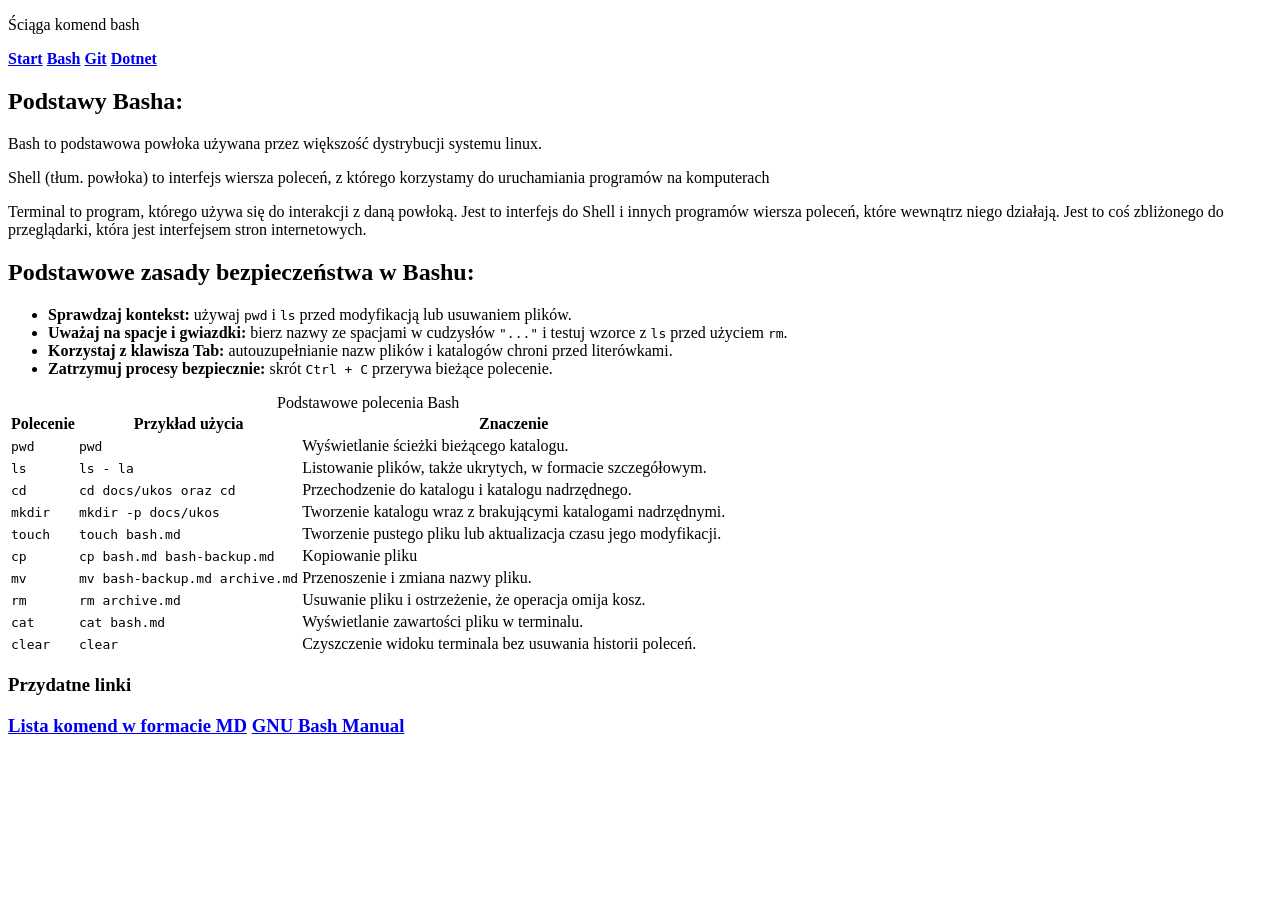
==== pages/bash.html @ 53c53a6f "feat: add Bash HTML cheatsheet" ====
<!doctype html>
<html lang="pl">


<head>
    <meta charset="utf-8">
    <meta name="viewport" content="width=device-width, initial-scale=1">
    <title>Ściąga bash</title>
    <link rel="stylesheet" href=".../styles.css">
</head>

<body>
    <header>
        <p>Ściąga komend bash</p>
        <nav aria-label="Główna nawigacja">
            <a href="index.html"><strong>Start</strong></a>
            <a href="/pages/bash.html"><strong>Bash</strong></a>
            <a href="/pages/git.html"><strong>Git</strong></a>
            <a href="/pages/dotnet.html"><strong>Dotnet</strong></a>
        </nav>
    </header>

    <main>
        <article>
            <h1>Podstawy Basha:</h1>
            <p>Bash to podstawowa powłoka używana przez większość dystrybucji systemu linux.</p>
            <p>Shell (tłum. powłoka) to interfejs wiersza poleceń, z którego korzystamy do uruchamiania programów na komputerach</p>
            <p>Terminal to program, którego używa się do interakcji z daną powłoką. Jest to interfejs do Shell i innych programów wiersza poleceń, które wewnątrz niego działają. Jest to coś zbliżonego do przeglądarki, która jest interfejsem stron internetowych. </p>
            <section>
                <h2>Podstawowe zasady bezpieczeństwa w Bashu:</h2>
                <ul>
                    <li><strong>Sprawdzaj kontekst:</strong> używaj <code>pwd</code> i <code>ls</code> przed modyfikacją lub usuwaniem plików.</li>
                    <li><strong>Uważaj na spacje i gwiazdki:</strong> bierz nazwy ze spacjami w cudzysłów <code>"..."</code> i testuj wzorce z <code>ls</code> przed użyciem <code>rm</code>.</li>
                    <li><strong>Korzystaj z klawisza Tab:</strong> autouzupełnianie nazw plików i katalogów chroni przed literówkami.</li>
                    <li><strong>Zatrzymuj procesy bezpiecznie:</strong> skrót <code>Ctrl + C</code> przerywa bieżące polecenie.</li>
                </ul>
            </section>

    <div>
  <table>
    <caption>Podstawowe polecenia Bash</caption>
    <thead>
      <tr><th>Polecenie</th><th>Przykład użycia</th><th>Znaczenie</th></tr>
    </thead>
    <tbody>
      <tr><td><code>pwd</code></td><td><code>pwd</code></td><td>Wyświetlanie ścieżki bieżącego katalogu.</td></tr>
<tr><td><code>ls</code></td><td><code>ls - la</code></td><td>Listowanie plików, także ukrytych, w formacie szczegółowym.</td></tr>
<tr><td><code>cd</code></td><td><code>cd docs/ukos oraz cd </code></td><td>Przechodzenie do katalogu i katalogu nadrzędnego.</td></tr>
<tr><td><code>mkdir</code></td><td><code>mkdir -p docs/ukos </code></td><td>Tworzenie katalogu wraz z brakującymi katalogami nadrzędnymi.</td></tr>
<tr><td><code>touch</code></td><td><code>touch bash.md</code></td><td>Tworzenie pustego pliku lub aktualizacja czasu jego modyfikacji.</td></tr>
<tr><td><code>cp</code></td><td><code>cp bash.md bash-backup.md</code></td><td>Kopiowanie pliku</td></tr>
<tr><td><code>mv</code></td><td><code>mv bash-backup.md archive.md</code></td><td>Przenoszenie i zmiana nazwy pliku.</td></tr>
<tr><td><code>rm</code></td><td><code>rm archive.md</code></td><td>Usuwanie pliku i ostrzeżenie, że operacja omija kosz. </td></tr>
<tr><td><code>cat</code></td><td><code>cat bash.md</code></td><td>Wyświetlanie zawartości pliku w terminalu.</td></tr>
<tr><td><code>clear</code></td><td><code>clear</code></td><td>Czyszczenie widoku terminala bez usuwania historii poleceń.</td></tr>
    </tbody>
  </table>
    </div>
        </article>
    </main>

    <footer>
        <h3>Przydatne linki<h3>
        <a href="../docs/ukos/bash.md"">Lista komend w formacie MD</a>
        <a href="https://www.gnu.org/software/bash/manual/"">GNU Bash Manual</a>
    </footer>
</body>

</html>
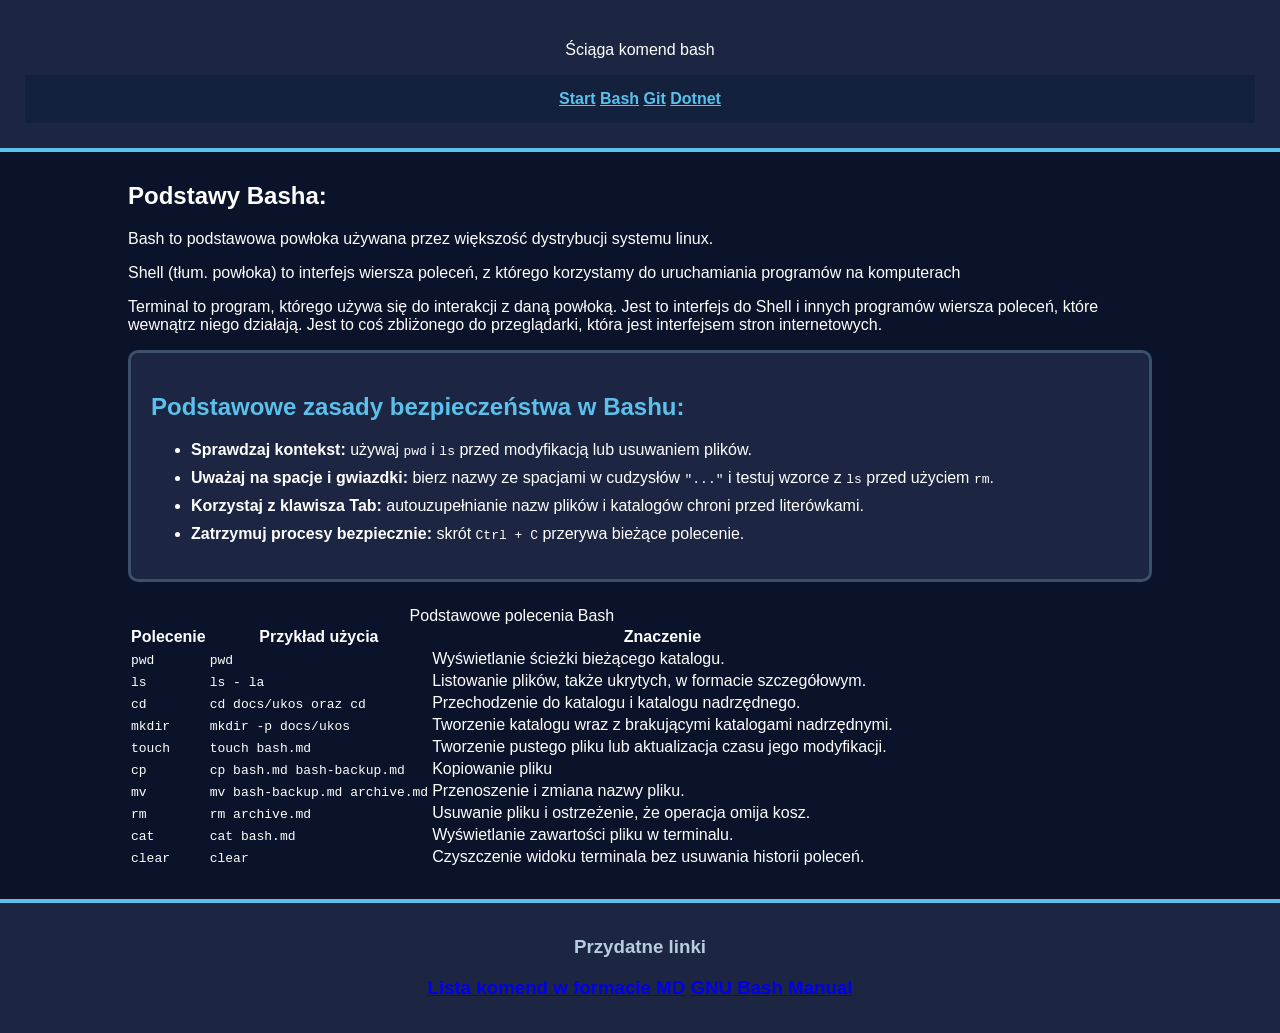
==== commit e8cbb0df: "fix: fixed navigation links to index and styles" ====
--- a/pages/bash.html
+++ b/pages/bash.html
@@ -6,14 +6,14 @@
     <meta charset="utf-8">
     <meta name="viewport" content="width=device-width, initial-scale=1">
     <title>Ściąga bash</title>
-    <link rel="stylesheet" href=".../styles.css">
+    <link rel="stylesheet" href="../styles.css">
 </head>
 
 <body>
     <header>
         <p>Ściąga komend bash</p>
         <nav aria-label="Główna nawigacja">
-            <a href="index.html"><strong>Start</strong></a>
+            <a href="../index.html"><strong>Start</strong></a>
             <a href="/pages/bash.html"><strong>Bash</strong></a>
             <a href="/pages/git.html"><strong>Git</strong></a>
             <a href="/pages/dotnet.html"><strong>Dotnet</strong></a>
--- a/styles.css
+++ b/styles.css
@@ -0,0 +1,89 @@
+
+/* Ustawienia strony */
+body {
+    margin: 0;
+    font-family: Arial, sans-serif;
+    background-color: #0b132b;
+    color: #ffffff;
+}
+
+/* Nagłówek */
+header {
+    background-color: #1c2541;
+    color: white;
+    text-align: center;
+    padding: 25px;
+    border-bottom: 4px solid #5bc0eb;
+}
+
+header h1 {
+    font-size: 36px;
+}
+
+/* Nawigacja */
+nav {
+    background-color: #14213d;
+    text-align: center;
+    padding: 15px;
+}
+
+nav ul {
+    padding: 0;
+}
+
+nav li {
+    display: inline;
+    margin: 15px;
+}
+
+nav a {
+    color: #5bc0eb;
+    font-weight: bold;
+}
+
+nav a:hover {
+    color: white;
+}
+
+/* Główna zawartość */
+main {
+    width: 80%;
+    margin: 30px auto;
+}
+
+/* Sekcje */
+section {
+    background-color: #1c2541;
+    border: 3px solid #3a506b;
+    border-radius: 10px;
+    padding: 20px;
+    margin-bottom: 25px;
+}
+
+section h2 {
+    color: #5bc0eb;
+}
+
+/* Listy */
+li {
+    margin-bottom: 10px;
+}
+
+/* Linki w sekcjach */
+section a {
+    color: #5bc0eb;
+}
+
+section a:hover {
+    color: white;
+    text-decoration: underline;
+}
+
+/* Stopka */
+footer {
+    background-color: #1c2541;
+    color: #b8cce0;
+    text-align: center;
+    padding: 15px;
+    border-top: 4px solid #5bc0eb;
+}
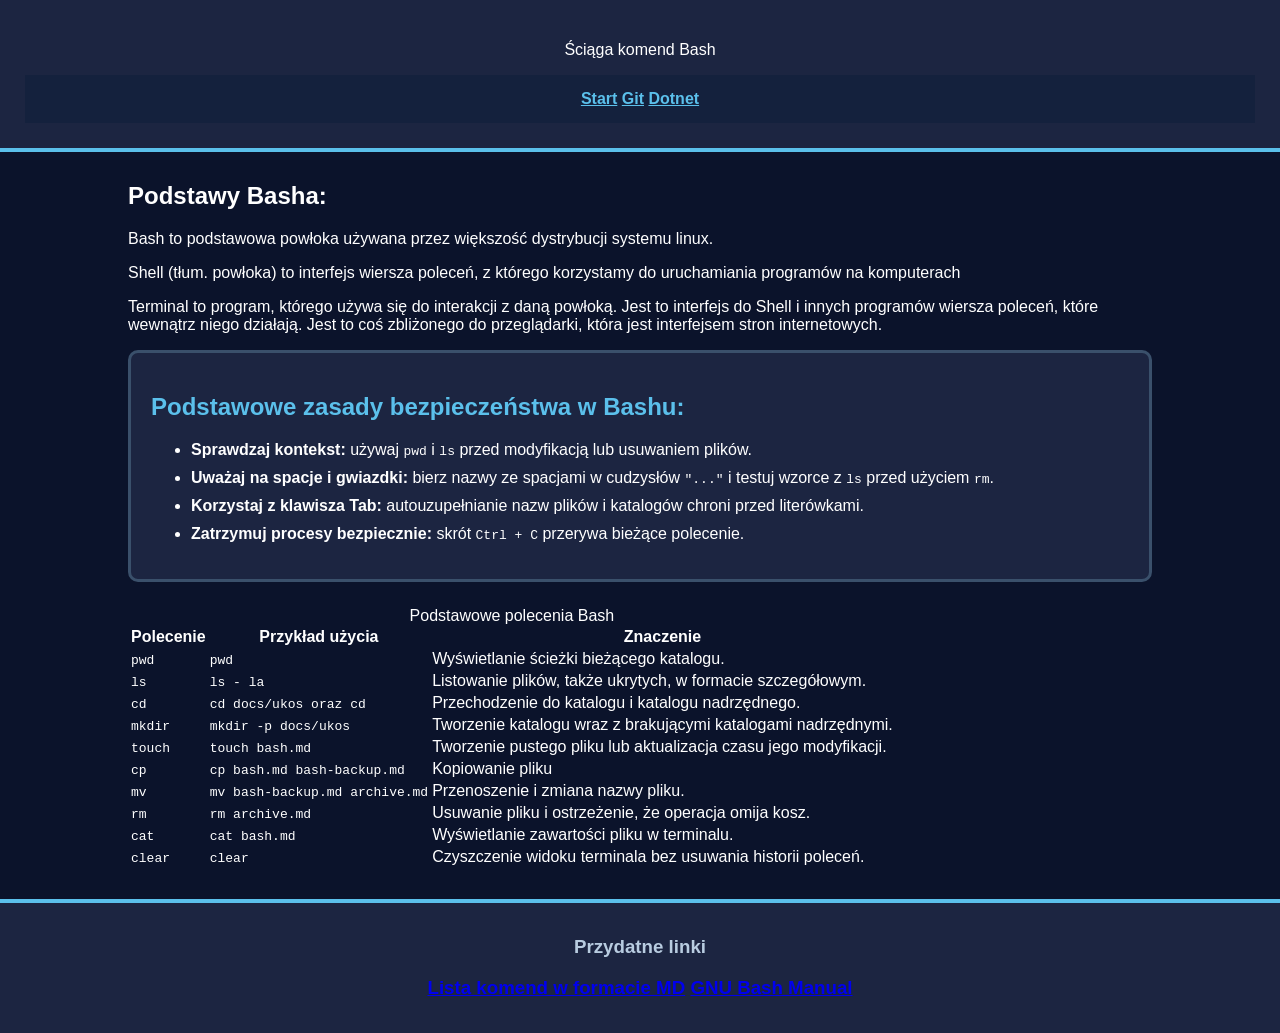
==== commit 111cb5fc: "feat: add .NET CLI HTML cheatsheet, fix: fixed links to pages" ====
--- a/pages/bash.html
+++ b/pages/bash.html
@@ -5,18 +5,17 @@
 <head>
     <meta charset="utf-8">
     <meta name="viewport" content="width=device-width, initial-scale=1">
-    <title>Ściąga bash</title>
+    <title>Ściąga Bash</title>
     <link rel="stylesheet" href="../styles.css">
 </head>
 
 <body>
     <header>
-        <p>Ściąga komend bash</p>
+        <p>Ściąga komend Bash</p>
         <nav aria-label="Główna nawigacja">
             <a href="../index.html"><strong>Start</strong></a>
-            <a href="/pages/bash.html"><strong>Bash</strong></a>
-            <a href="/pages/git.html"><strong>Git</strong></a>
-            <a href="/pages/dotnet.html"><strong>Dotnet</strong></a>
+            <a href="git.html"><strong>Git</strong></a>
+            <a href="dotnet-cli.html"><strong>Dotnet</strong></a>
         </nav>
     </header>
 
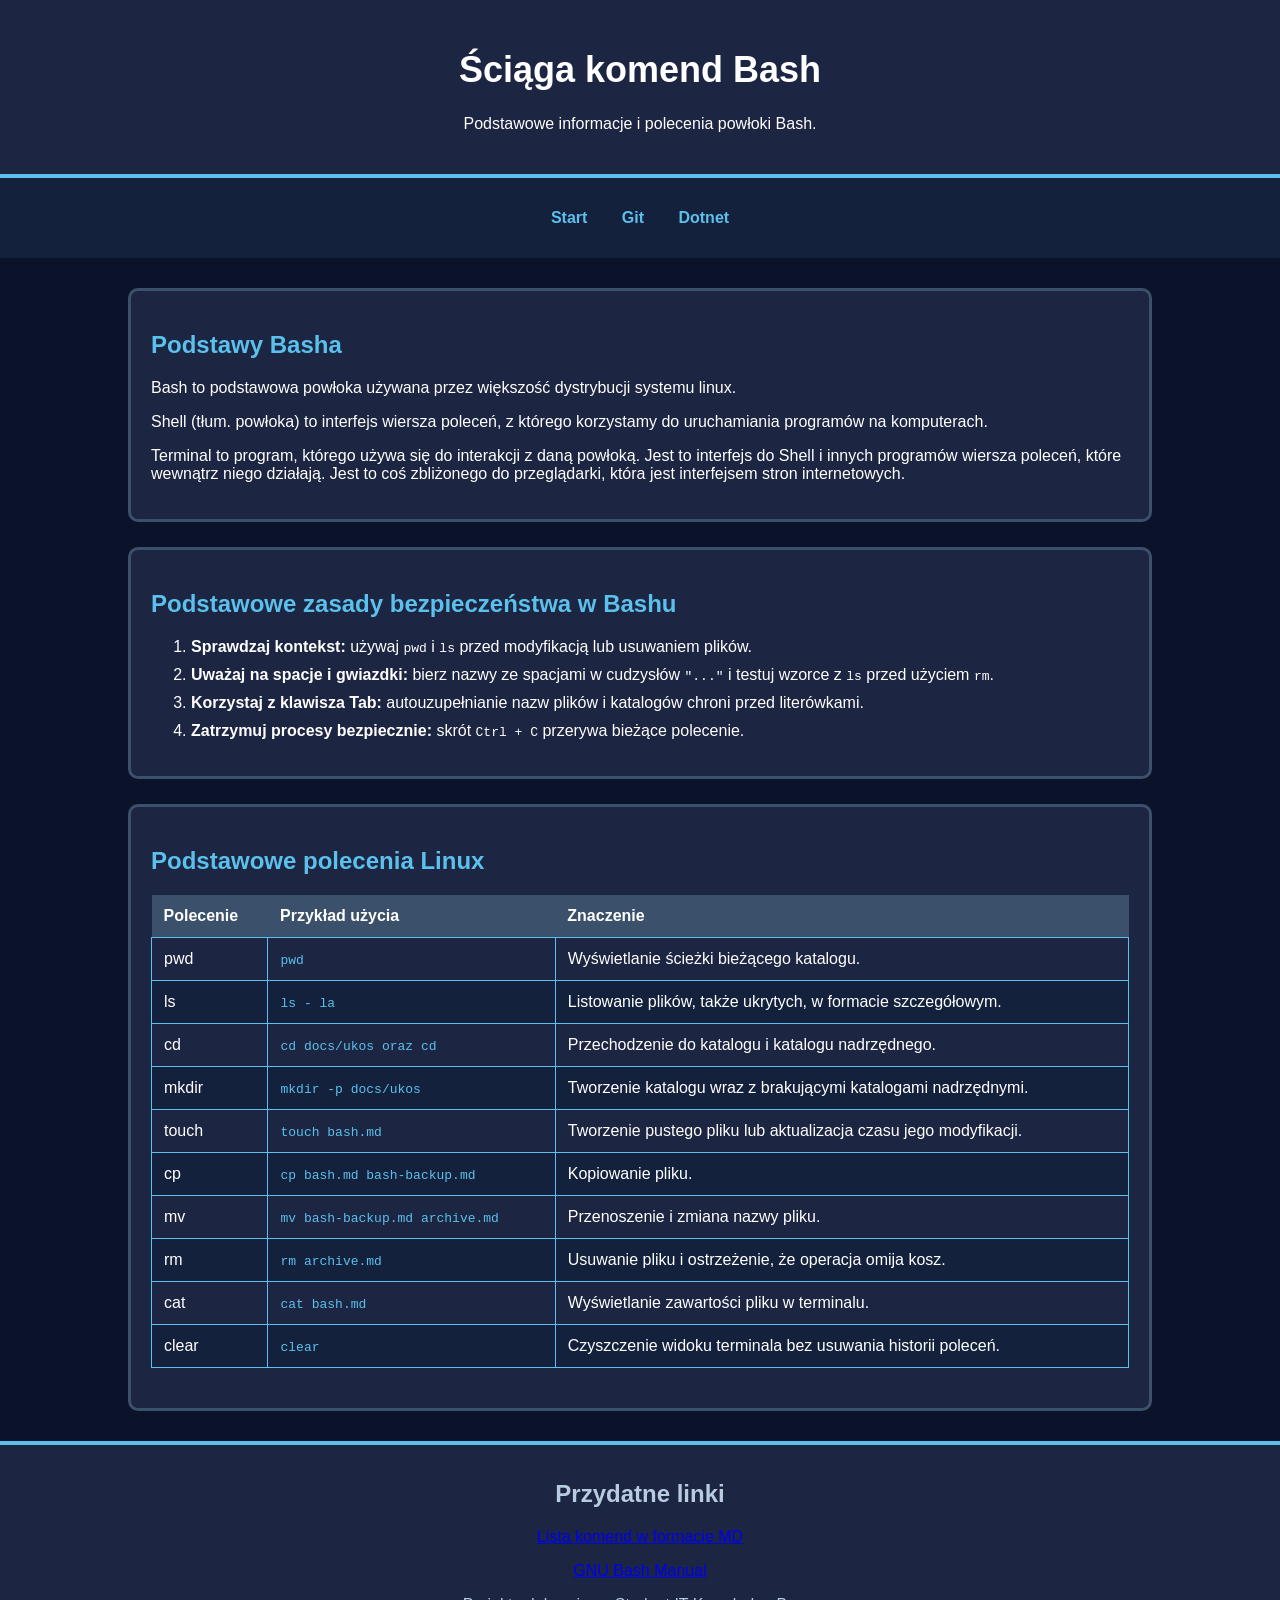
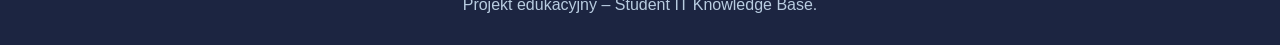
==== commit faf4f9c9: "final changes" ====
--- a/pages/bash.html
+++ b/pages/bash.html
@@ -1,68 +1,132 @@
-<!doctype html>
+
+<!DOCTYPE html>
 <html lang="pl">
-
-
 <head>
-    <meta charset="utf-8">
-    <meta name="viewport" content="width=device-width, initial-scale=1">
-    <title>Ściąga Bash</title>
+    <meta charset="UTF-8">
+    <meta name="viewport" content="width=device-width, initial-scale=1.0">
+    <title>Podstawy Bash – Baza wiedzy studenta</title>
     <link rel="stylesheet" href="../styles.css">
 </head>
+<body>
 
-<body>
     <header>
-        <p>Ściąga komend Bash</p>
-        <nav aria-label="Główna nawigacja">
-            <a href="../index.html"><strong>Start</strong></a>
-            <a href="git.html"><strong>Git</strong></a>
-            <a href="dotnet-cli.html"><strong>Dotnet</strong></a>
-        </nav>
+        <h1>Ściąga komend Bash</h1>
+        <p>Podstawowe informacje i polecenia powłoki Bash.</p>
     </header>
 
+    <nav>
+        <ul>
+            <li><a href="../index.html">Start</a></li>
+            <li><a href="git.html">Git</a></li>
+            <li><a href="dotnet-cli.html">Dotnet</a></li>
+        </ul>
+    </nav>
     <main>
-        <article>
-            <h1>Podstawy Basha:</h1>
-            <p>Bash to podstawowa powłoka używana przez większość dystrybucji systemu linux.</p>
-            <p>Shell (tłum. powłoka) to interfejs wiersza poleceń, z którego korzystamy do uruchamiania programów na komputerach</p>
-            <p>Terminal to program, którego używa się do interakcji z daną powłoką. Jest to interfejs do Shell i innych programów wiersza poleceń, które wewnątrz niego działają. Jest to coś zbliżonego do przeglądarki, która jest interfejsem stron internetowych. </p>
-            <section>
-                <h2>Podstawowe zasady bezpieczeństwa w Bashu:</h2>
-                <ul>
-                    <li><strong>Sprawdzaj kontekst:</strong> używaj <code>pwd</code> i <code>ls</code> przed modyfikacją lub usuwaniem plików.</li>
-                    <li><strong>Uważaj na spacje i gwiazdki:</strong> bierz nazwy ze spacjami w cudzysłów <code>"..."</code> i testuj wzorce z <code>ls</code> przed użyciem <code>rm</code>.</li>
-                    <li><strong>Korzystaj z klawisza Tab:</strong> autouzupełnianie nazw plików i katalogów chroni przed literówkami.</li>
-                    <li><strong>Zatrzymuj procesy bezpiecznie:</strong> skrót <code>Ctrl + C</code> przerywa bieżące polecenie.</li>
-                </ul>
-            </section>
-
-    <div>
-  <table>
-    <caption>Podstawowe polecenia Bash</caption>
-    <thead>
-      <tr><th>Polecenie</th><th>Przykład użycia</th><th>Znaczenie</th></tr>
-    </thead>
-    <tbody>
-      <tr><td><code>pwd</code></td><td><code>pwd</code></td><td>Wyświetlanie ścieżki bieżącego katalogu.</td></tr>
-<tr><td><code>ls</code></td><td><code>ls - la</code></td><td>Listowanie plików, także ukrytych, w formacie szczegółowym.</td></tr>
-<tr><td><code>cd</code></td><td><code>cd docs/ukos oraz cd </code></td><td>Przechodzenie do katalogu i katalogu nadrzędnego.</td></tr>
-<tr><td><code>mkdir</code></td><td><code>mkdir -p docs/ukos </code></td><td>Tworzenie katalogu wraz z brakującymi katalogami nadrzędnymi.</td></tr>
-<tr><td><code>touch</code></td><td><code>touch bash.md</code></td><td>Tworzenie pustego pliku lub aktualizacja czasu jego modyfikacji.</td></tr>
-<tr><td><code>cp</code></td><td><code>cp bash.md bash-backup.md</code></td><td>Kopiowanie pliku</td></tr>
-<tr><td><code>mv</code></td><td><code>mv bash-backup.md archive.md</code></td><td>Przenoszenie i zmiana nazwy pliku.</td></tr>
-<tr><td><code>rm</code></td><td><code>rm archive.md</code></td><td>Usuwanie pliku i ostrzeżenie, że operacja omija kosz. </td></tr>
-<tr><td><code>cat</code></td><td><code>cat bash.md</code></td><td>Wyświetlanie zawartości pliku w terminalu.</td></tr>
-<tr><td><code>clear</code></td><td><code>clear</code></td><td>Czyszczenie widoku terminala bez usuwania historii poleceń.</td></tr>
-    </tbody>
-  </table>
-    </div>
-        </article>
+        <section id="wprowadzenie">
+            <h2>Podstawy Basha</h2>
+            <p>
+                Bash to podstawowa powłoka używana przez większość dystrybucji systemu linux.
+            </p>
+            <p>
+                Shell (tłum. powłoka) to interfejs wiersza poleceń, z którego korzystamy do uruchamiania programów na komputerach.
+            </p>
+            <p>
+                Terminal to program, którego używa się do interakcji z daną powłoką. Jest to interfejs do Shell i innych programów wiersza poleceń, które wewnątrz niego działają. Jest to coś zbliżonego do przeglądarki, która jest interfejsem stron internetowych.
+            </p>
+        </section>
+        <section id="bezpieczenstwo">
+            <h2>Podstawowe zasady bezpieczeństwa w Bashu</h2>
+            <ol>
+                <li>
+                    <strong>Sprawdzaj kontekst:</strong>
+                    używaj <code>pwd</code> i <code>ls</code> przed modyfikacją lub usuwaniem plików.
+                </li>
+                <li>
+                    <strong>Uważaj na spacje i gwiazdki:</strong>
+                    bierz nazwy ze spacjami w cudzysłów <code>"..."</code> i testuj wzorce z <code>ls</code> przed użyciem <code>rm</code>.
+                </li>
+                <li>
+                    <strong>Korzystaj z klawisza Tab:</strong>
+                    autouzupełnianie nazw plików i katalogów chroni przed literówkami.
+                </li>
+                <li>
+                    <strong>Zatrzymuj procesy bezpiecznie:</strong>
+                    skrót <code>Ctrl + C</code> przerywa bieżące polecenie.
+                </li>
+            </ol>
+        </section>    
+        <section id="polecenia">
+            <h2>Podstawowe polecenia Linux</h2>
+            <table>
+                <tr>
+                    <th>Polecenie</th>
+                    <th>Przykład użycia</th>
+                    <th>Znaczenie</th>
+                </tr>
+                <tr>
+                    <td>pwd</td>
+                    <td><code>pwd</code></td>
+                    <td>Wyświetlanie ścieżki bieżącego katalogu.</td>
+                </tr>
+                <tr>
+                    <td>ls</td>
+                    <td><code>ls - la</code></td>
+                    <td>Listowanie plików, także ukrytych, w formacie szczegółowym.</td>
+                </tr>
+                <tr>
+                    <td>cd</td>
+                    <td><code>cd docs/ukos oraz cd </code></td>
+                    <td>Przechodzenie do katalogu i katalogu nadrzędnego.</td>
+                </tr>
+                <tr>
+                    <td>mkdir</td>
+                    <td><code>mkdir -p docs/ukos</code></td>
+                    <td>Tworzenie katalogu wraz z brakującymi katalogami nadrzędnymi.</td>
+                </tr>
+                <tr>
+                    <td>touch</td>
+                    <td><code>touch bash.md</code></td>
+                    <td>Tworzenie pustego pliku lub aktualizacja czasu jego modyfikacji.</td>
+                </tr>
+                <tr>
+                    <td>cp</td>
+                    <td><code>cp bash.md bash-backup.md</code></td>
+                    <td>Kopiowanie pliku.</td>
+                </tr>
+                <tr>
+                    <td>mv</td>
+                    <td><code>mv bash-backup.md archive.md</code></td>
+                    <td>Przenoszenie i zmiana nazwy pliku.</td>
+                </tr>
+                <tr>
+                    <td>rm</td>
+                    <td><code>rm archive.md</code></td>
+                    <td>Usuwanie pliku i ostrzeżenie, że operacja omija kosz.</td>
+                </tr>
+                <tr>
+                    <td>cat</td>
+                    <td><code>cat bash.md</code></td>
+                    <td>Wyświetlanie zawartości pliku w terminalu.</td>
+                </tr>
+                <tr>
+                    <td>clear</td>
+                    <td><code>clear</code></td>
+                    <td>Czyszczenie widoku terminala bez usuwania historii poleceń.</td>
+                </tr>
+            </table>
+        </section>
     </main>
-
     <footer>
-        <h3>Przydatne linki<h3>
-        <a href="../docs/ukos/bash.md"">Lista komend w formacie MD</a>
-        <a href="https://www.gnu.org/software/bash/manual/"">GNU Bash Manual</a>
+        <h2>Przydatne linki</h2>
+        <p>
+            <a href="../docs/ukos/bash.md">Lista komend w formacie MD</a>
+        </p>
+        <p>
+            <a href="https://www.gnu.org/software/bash/manual/" target="_blank">
+                GNU Bash Manual
+            </a>
+        </p>
+        <p>Projekt edukacyjny – Student IT Knowledge Base.</p>
     </footer>
 </body>
-
 </html>
--- a/styles.css
+++ b/styles.css
@@ -6,7 +6,6 @@
     background-color: #0b132b;
     color: #ffffff;
 }
-
 /* Nagłówek */
 header {
     background-color: #1c2541;
@@ -15,42 +14,35 @@
     padding: 25px;
     border-bottom: 4px solid #5bc0eb;
 }
-
 header h1 {
     font-size: 36px;
 }
-
 /* Nawigacja */
 nav {
     background-color: #14213d;
     text-align: center;
     padding: 15px;
 }
-
 nav ul {
     padding: 0;
 }
-
 nav li {
     display: inline;
     margin: 15px;
 }
-
 nav a {
     color: #5bc0eb;
     font-weight: bold;
+    text-decoration: none;
 }
-
 nav a:hover {
     color: white;
 }
-
 /* Główna zawartość */
 main {
     width: 80%;
     margin: 30px auto;
 }
-
 /* Sekcje */
 section {
     background-color: #1c2541;
@@ -59,26 +51,22 @@
     padding: 20px;
     margin-bottom: 25px;
 }
-
 section h2 {
     color: #5bc0eb;
 }
-
 /* Listy */
 li {
     margin-bottom: 10px;
 }
-
 /* Linki w sekcjach */
 section a {
     color: #5bc0eb;
+    text-decoration: none;
 }
-
 section a:hover {
     color: white;
     text-decoration: underline;
 }
-
 /* Stopka */
 footer {
     background-color: #1c2541;
@@ -87,3 +75,32 @@
     padding: 15px;
     border-top: 4px solid #5bc0eb;
 }
+/* Tabela */
+table {
+    width: 100%;
+    border-collapse: collapse;
+    margin: 20px 0;
+}
+/* Nagłówki */
+th {
+    background-color: #3a506b;
+    color: white;
+    padding: 12px;
+    text-align: left;
+}
+/* Komórki */
+td {
+    padding: 12px;
+    border: 1px solid #5bc0eb;
+}
+/* Kolory wierszy */
+tr:nth-child(even) {
+    background-color: #1c2541;
+}
+tr:nth-child(odd) {
+    background-color: #14213d;
+}
+/* Polecenia Git */
+td code {
+    color: #5bc0eb;
+}
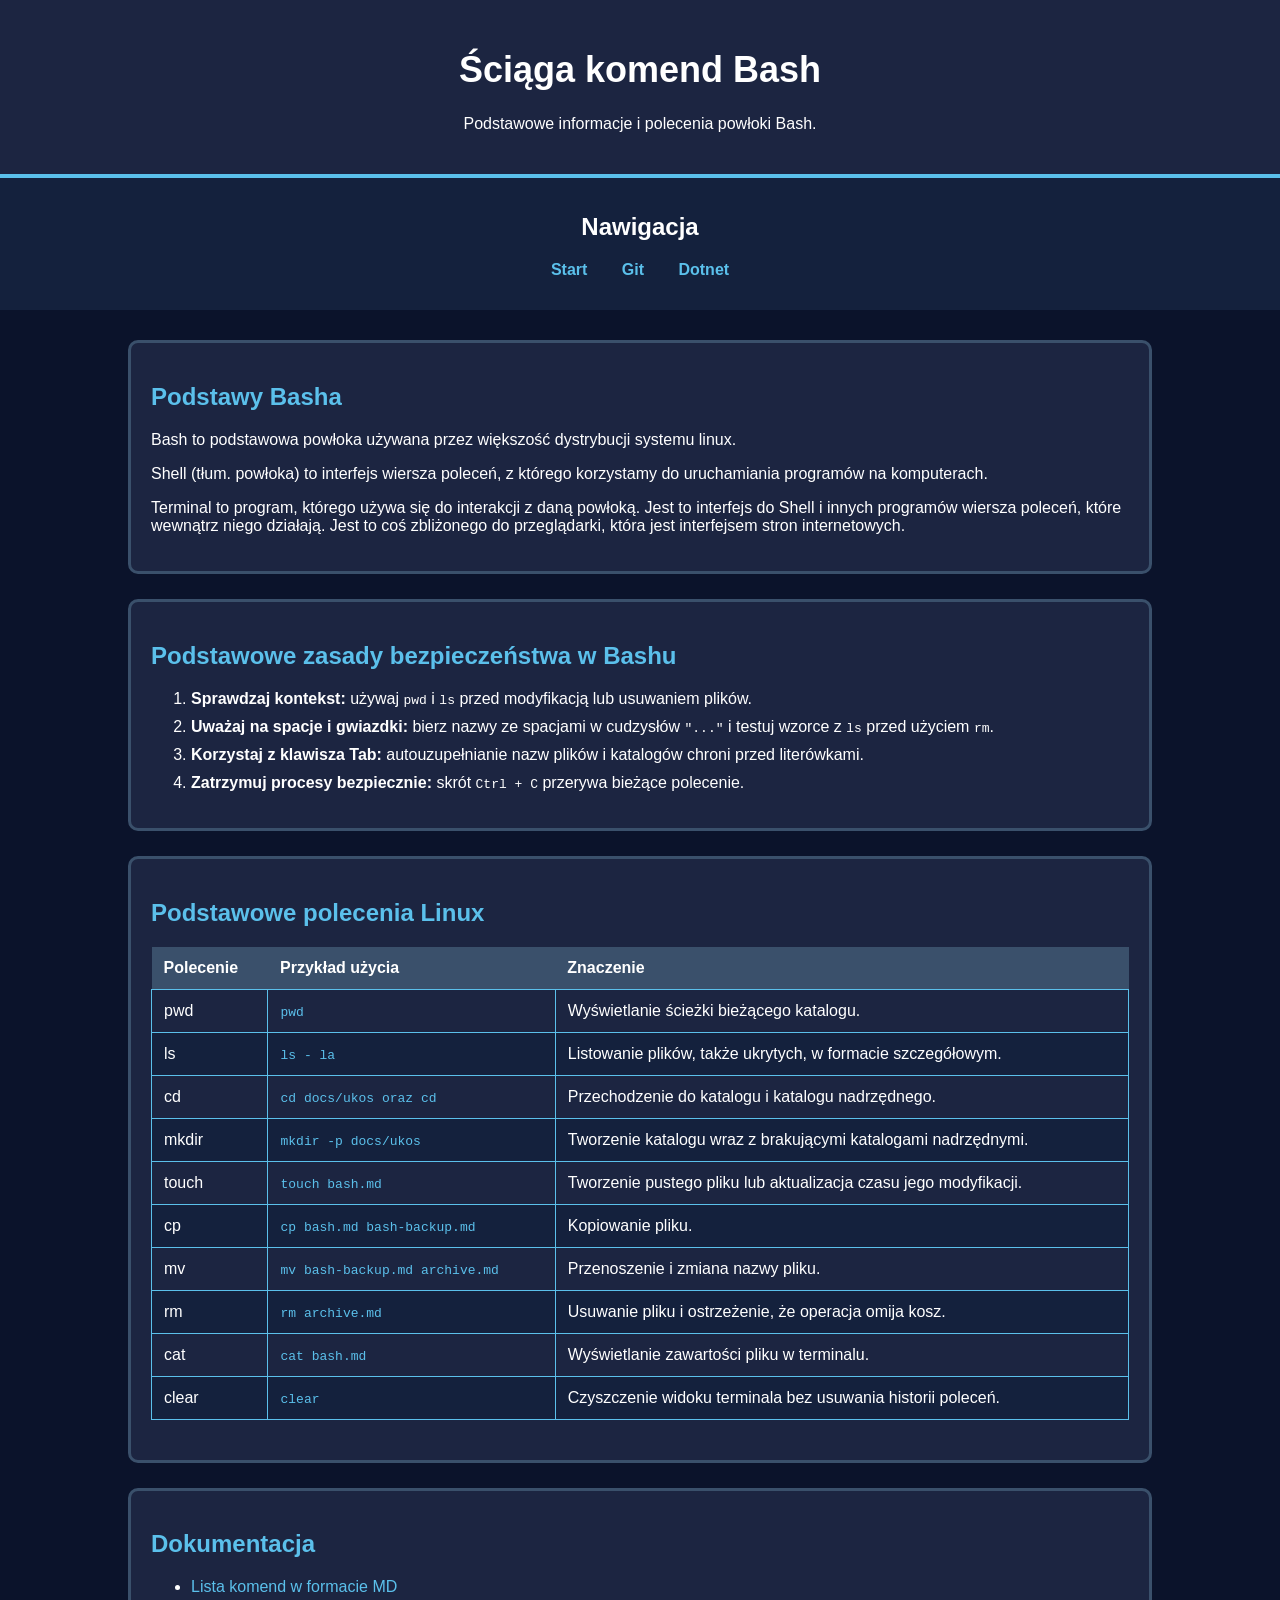
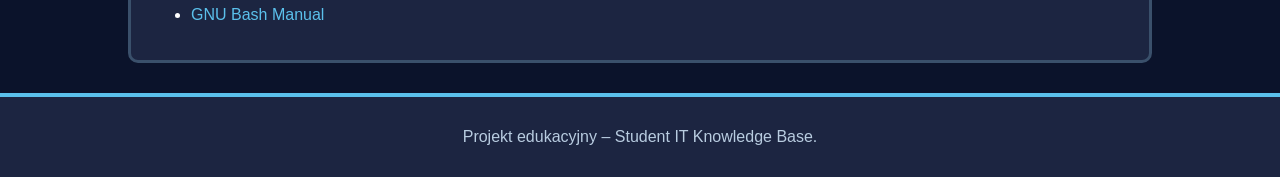
==== commit 47341c63: "fix: moved links from footers to sections in bash.html and dotnet-cli.html, added navigation title" ====
--- a/pages/bash.html
+++ b/pages/bash.html
@@ -15,6 +15,7 @@
     </header>
 
     <nav>
+        <h2>Nawigacja</h2>
         <ul>
             <li><a href="../index.html">Start</a></li>
             <li><a href="git.html">Git</a></li>
@@ -115,17 +116,24 @@
                 </tr>
             </table>
         </section>
+        <section id="dokumentacja">
+            <h2>Dokumentacja</h2>
+            <ul>
+                <li>
+                    <a href="../docs/ukos/bash.md">
+                        Lista komend w formacie MD
+                    </a>
+                </li>
+                <li>
+                    <a href="https://www.gnu.org/software/bash/manual/" target="_blank">
+                        GNU Bash Manual
+                    </a>
+                </li>
+            </ul>
+        </section>
+
     </main>
     <footer>
-        <h2>Przydatne linki</h2>
-        <p>
-            <a href="../docs/ukos/bash.md">Lista komend w formacie MD</a>
-        </p>
-        <p>
-            <a href="https://www.gnu.org/software/bash/manual/" target="_blank">
-                GNU Bash Manual
-            </a>
-        </p>
         <p>Projekt edukacyjny – Student IT Knowledge Base.</p>
     </footer>
 </body>
